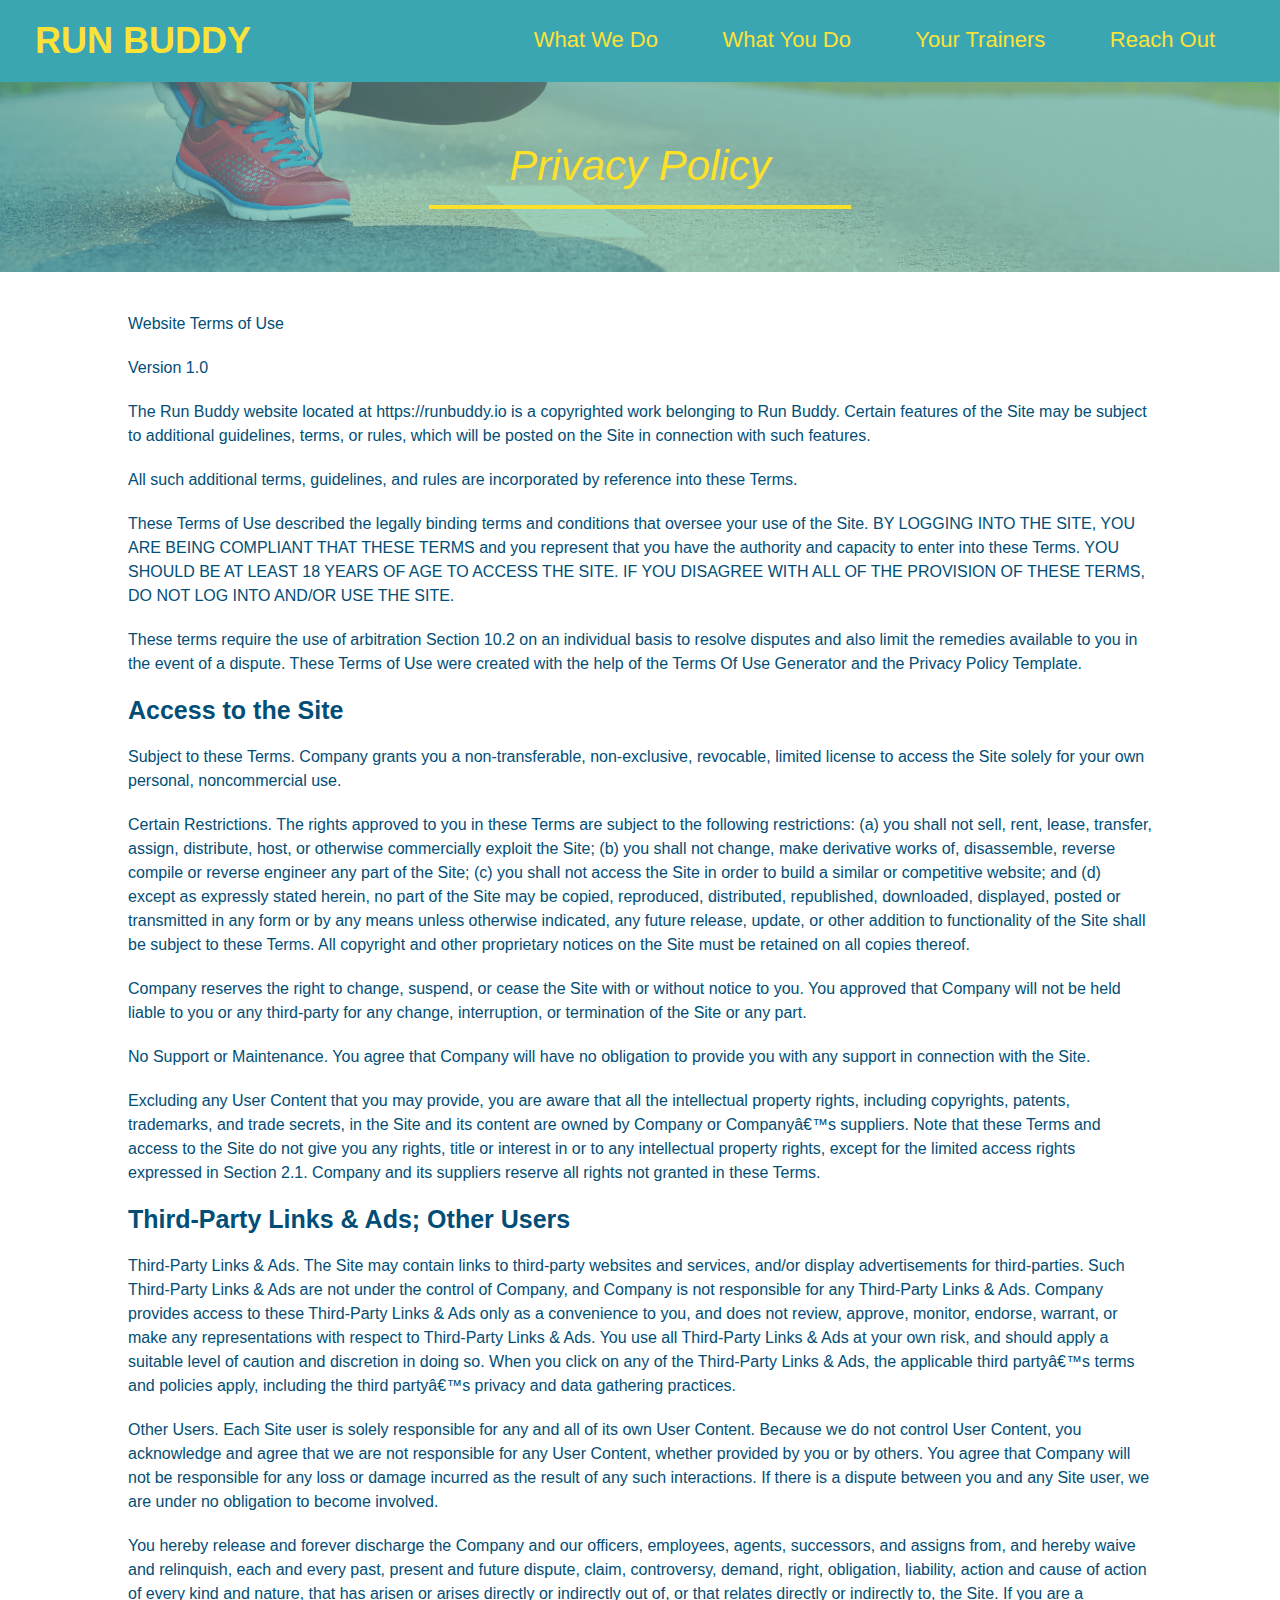
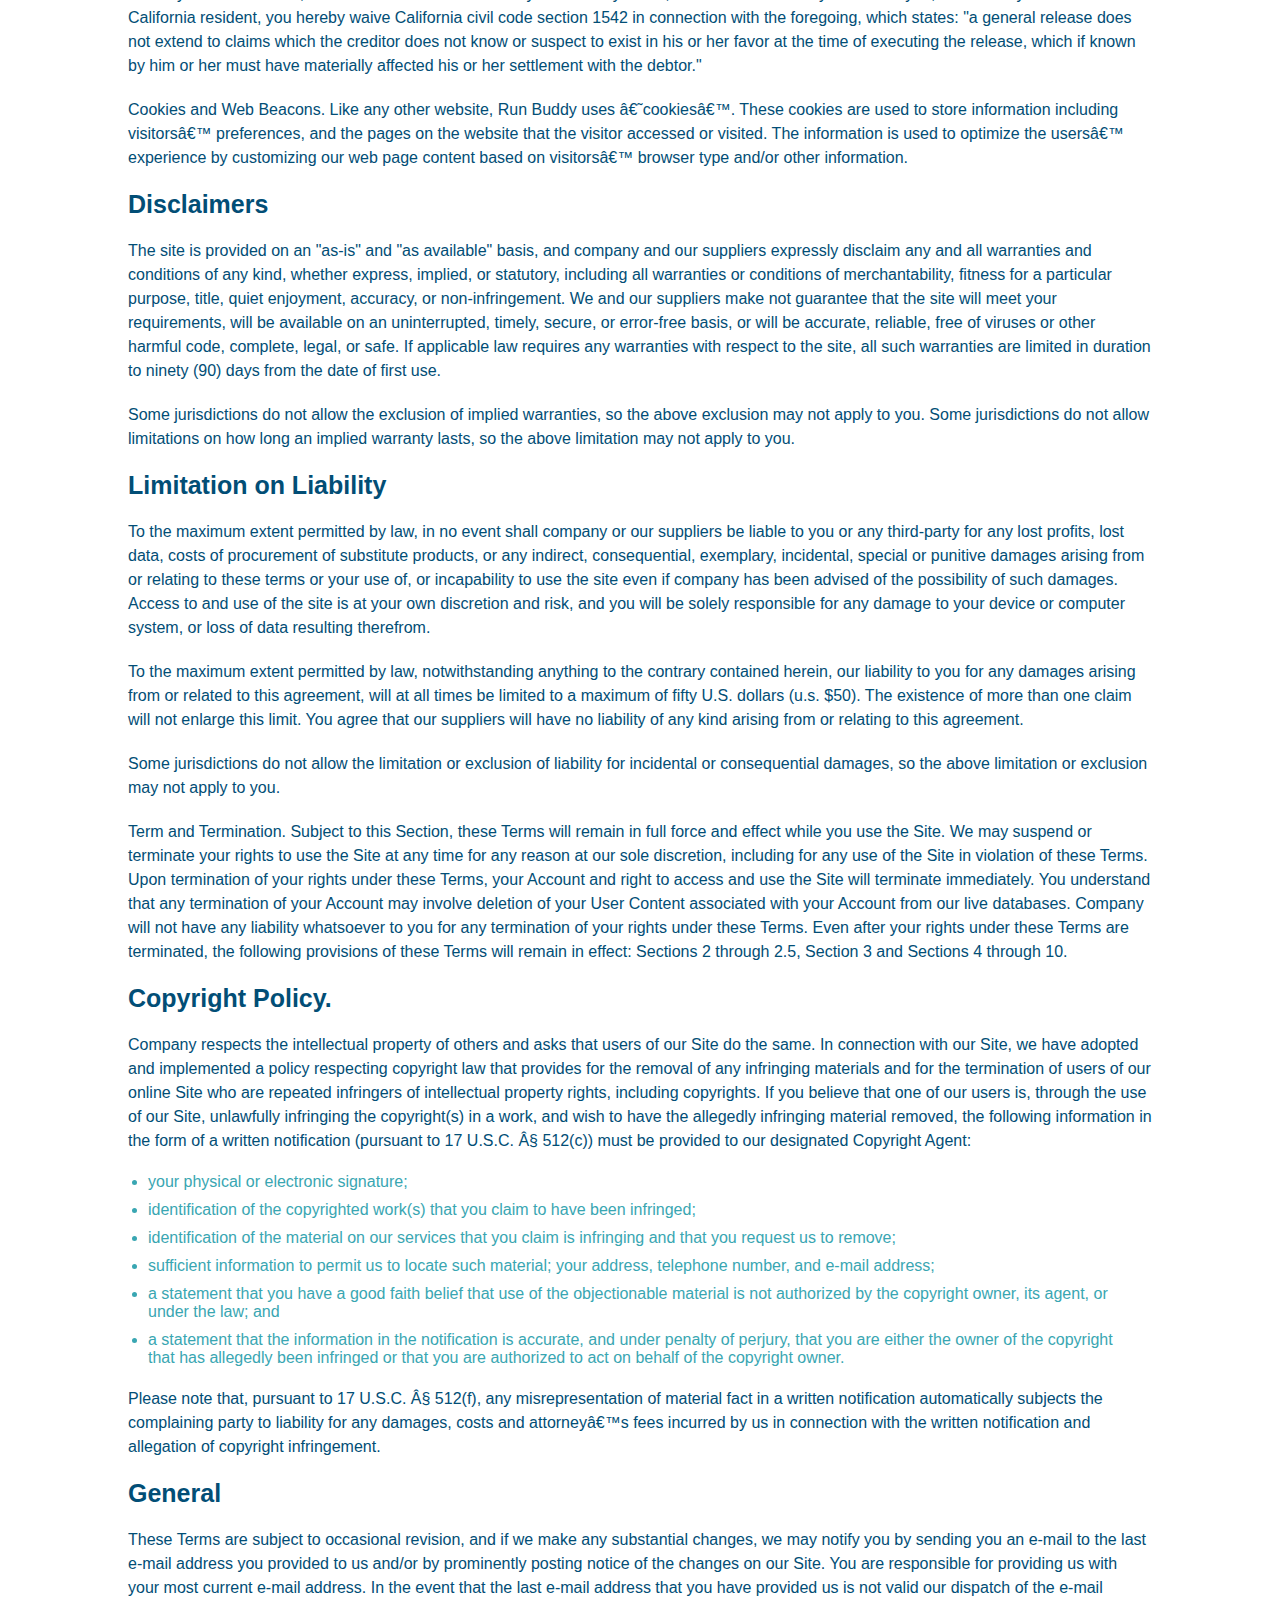
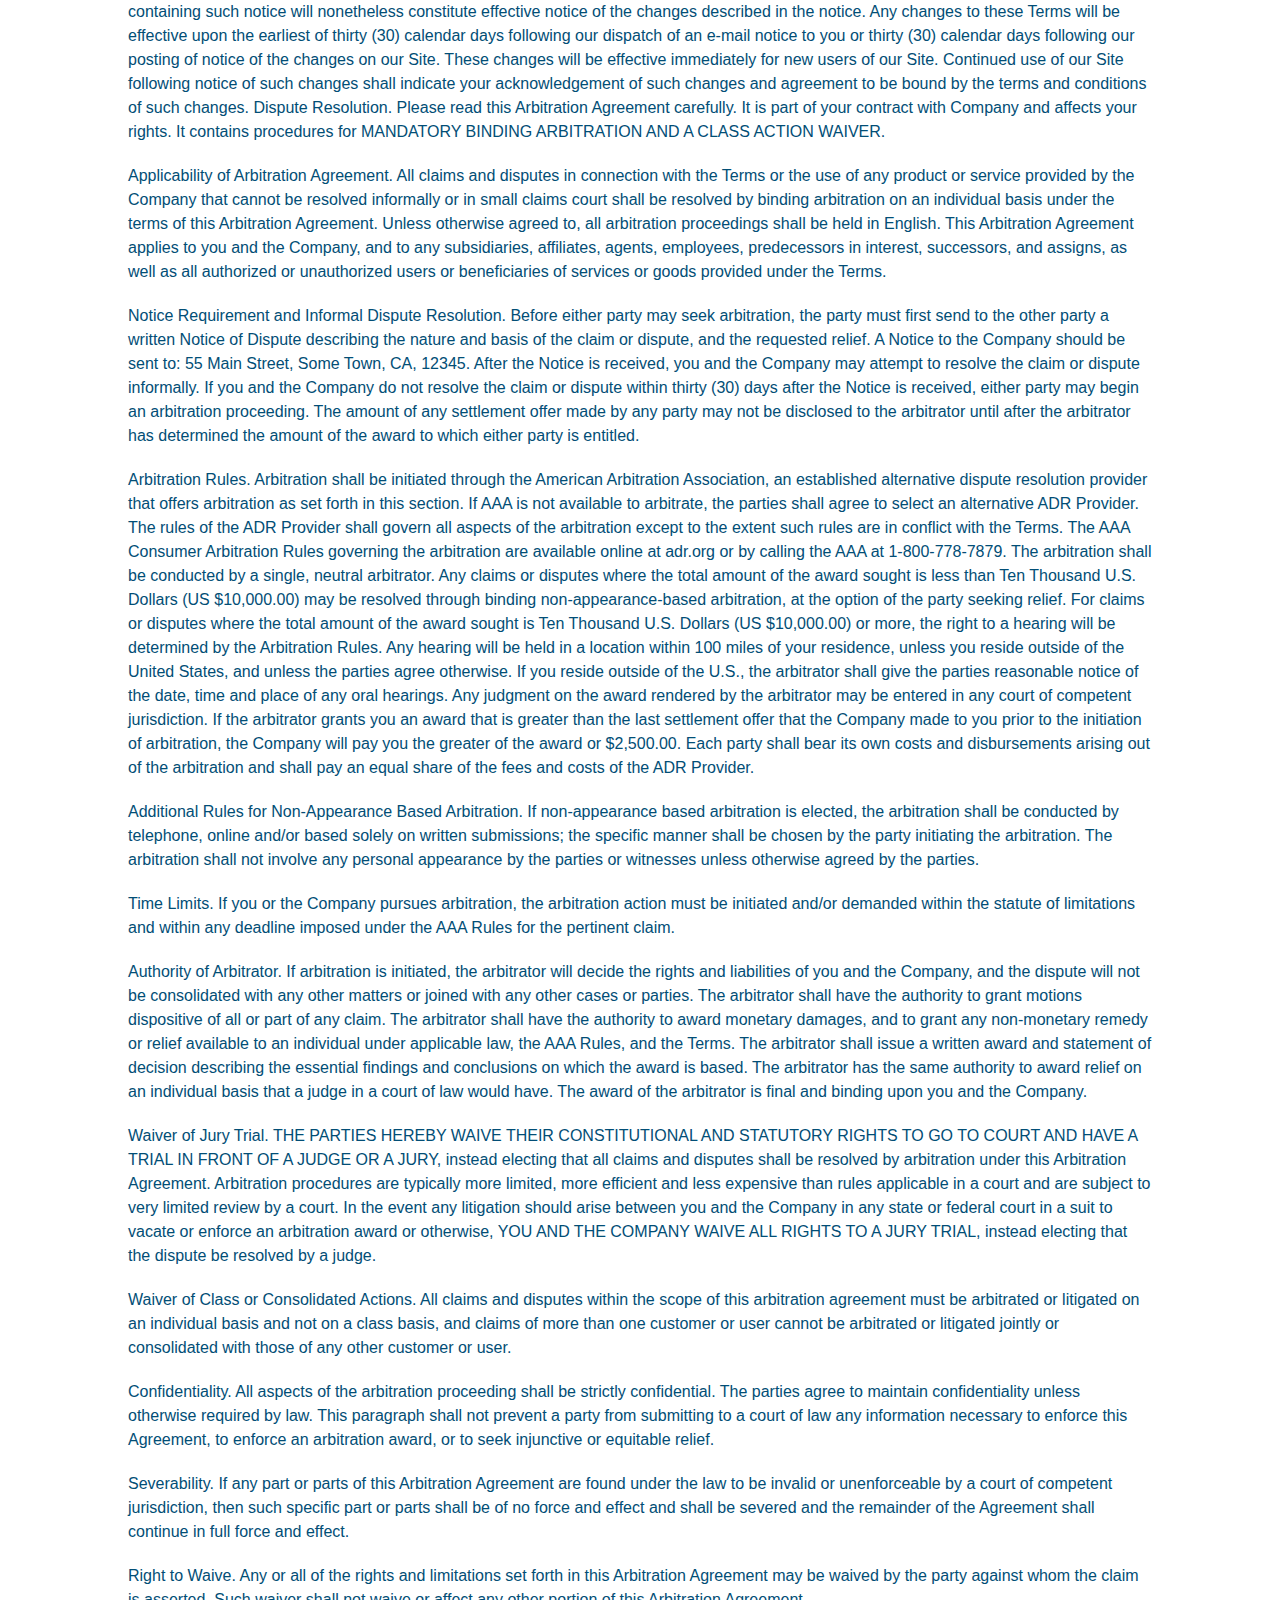
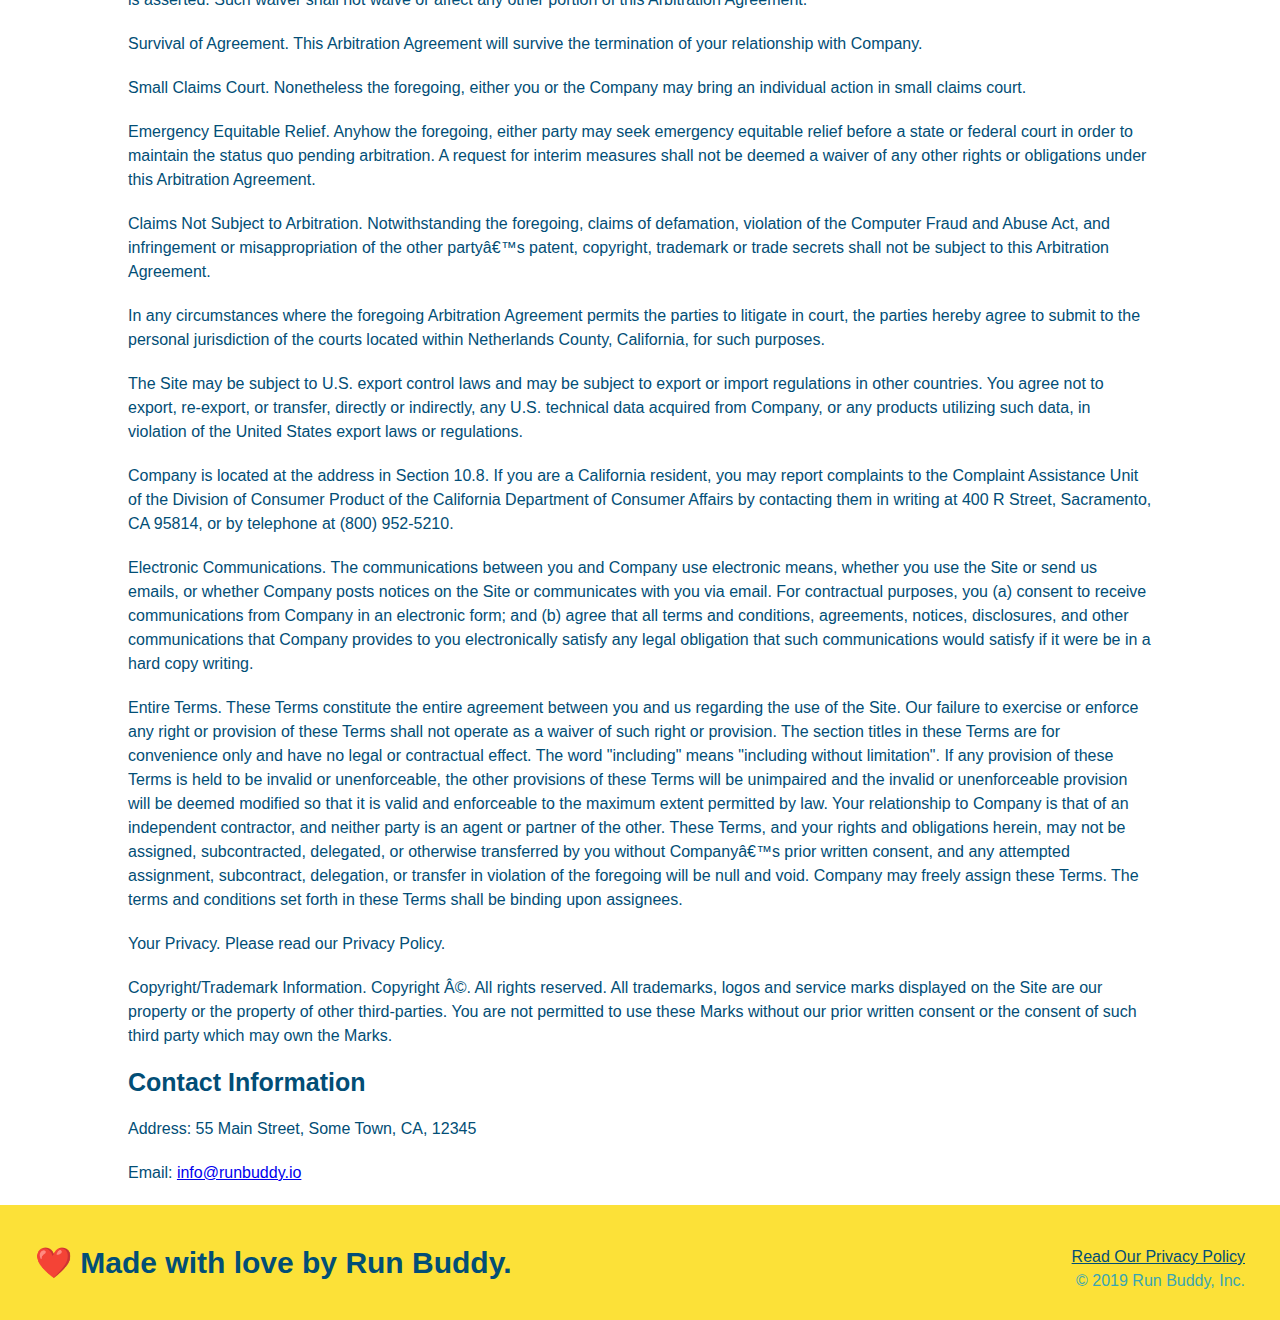
==== privacy-policy.html @ a8f71d79 "privacy policy" ====
<!DOCTYPE html>
<html lang="en">
  <head>

    <meta charset="UTF-8" />
    <title>Privacy Policy - Run Buddy</title>

    <link rel="stylesheet" href="./assets/css/style.css" />
    <link rel="stylesheet" href="./assets/css/secondary-style.css" />

  </head>

  <body>

    <header>

      <h1>
        <a href="index.html">RUN BUDDY</a>
      </h1>

      <!-- navigation -->
      <nav>
        <!-- Unordered list element -->
        <ul style="list-style: none;">

          <!-- List item element -->
          <li>
            <!-- Anchor element -->
            <a href="./index.html#what-we-do">What We Do</a>
          </li>

          <li>
            <a href="./index.html#what-you-do">What You Do</a>
          </li>

          <li>
            <a href="./index.html#your-trainers">Your Trainers</a>
          </li>

          <li>
            <a href="./index.html#reach-out">Reach Out</a>
          </li>

        </ul>
      </nav>

    </header>

    <!-- hero section -->
    <section class="hero">

      <h2 class="page-title">Privacy Policy</h2>

    </section>

    <article class="secondary-content">

      <p>
        Website Terms of Use
      </p>

      <p>
        Version 1.0
      </p>

      <p>
        The Run Buddy website located at https://runbuddy.io is a copyrighted work belonging to Run Buddy. Certain
        features of the Site may be subject to additional guidelines, terms, or rules, which will be posted on the Site
        in connection with such features.
      </p>

      <p>
        All such additional terms, guidelines, and rules are incorporated by reference into these Terms.
      </p>

      <p>
        These Terms of Use described the legally binding terms and conditions that oversee your use of the Site. BY
        LOGGING INTO THE SITE, YOU ARE BEING COMPLIANT THAT THESE TERMS and you represent that you have the authority
        and capacity to enter into these Terms. YOU SHOULD BE AT LEAST 18 YEARS OF AGE TO ACCESS THE SITE. IF YOU
        DISAGREE WITH ALL OF THE PROVISION OF THESE TERMS, DO NOT LOG INTO AND/OR USE THE SITE.
      </p>

      <p>
        These terms require the use of arbitration Section 10.2 on an individual basis to resolve disputes and also
        limit the remedies available to you in the event of a dispute. These Terms of Use were created with the help of
        the Terms Of Use Generator and the Privacy Policy Template.
      </p>

      <h3>
        Access to the Site
      </h3>

      <p>
        Subject to these Terms. Company grants you a non-transferable, non-exclusive, revocable, limited license to
        access the Site solely for your own personal, noncommercial use.
      </p>

      <p>
        Certain Restrictions. The rights approved to you in these Terms are subject to the following restrictions: (a)
        you shall not sell, rent, lease, transfer, assign, distribute, host, or otherwise commercially exploit the Site;
        (b) you shall not change, make derivative works of, disassemble, reverse compile or reverse engineer any part of
        the Site; (c) you shall not access the Site in order to build a similar or competitive website; and (d) except
        as expressly stated herein, no part of the Site may be copied, reproduced, distributed, republished, downloaded,
        displayed, posted or transmitted in any form or by any means unless otherwise indicated, any future release,
        update, or other addition to functionality of the Site shall be subject to these Terms. All copyright and other
        proprietary notices on the Site must be retained on all copies thereof.
      </p>

      <p>
        Company reserves the right to change, suspend, or cease the Site with or without notice to you. You approved
        that Company will not be held liable to you or any third-party for any change, interruption, or termination of
        the Site or any part.
      </p>

      <p>
        No Support or Maintenance. You agree that Company will have no obligation to provide you with any support in
        connection with the Site.
      </p>

      <p>
        Excluding any User Content that you may provide, you are aware that all the intellectual property rights,
        including copyrights, patents, trademarks, and trade secrets, in the Site and its content are owned by Company
        or Companyâ€™s suppliers. Note that these Terms and access to the Site do not give you any rights, title or
        interest in or to any intellectual property rights, except for the limited access rights expressed in Section
        2.1. Company and its suppliers reserve all rights not granted in these Terms.
      </p>

      <h3>
        Third-Party Links & Ads; Other Users
      </h3>

      <p>
        Third-Party Links & Ads. The Site may contain links to third-party websites and services, and/or display
        advertisements for third-parties. Such Third-Party Links & Ads are not under the control of Company, and Company
        is not responsible for any Third-Party Links & Ads. Company provides access to these Third-Party Links & Ads
        only as a convenience to you, and does not review, approve, monitor, endorse, warrant, or make any
        representations with respect to Third-Party Links & Ads. You use all Third-Party Links & Ads at your own risk,
        and should apply a suitable level of caution and discretion in doing so. When you click on any of the
        Third-Party Links & Ads, the applicable third partyâ€™s terms and policies apply, including the third partyâ€™s
        privacy and data gathering practices.
      </p>

      <p>
        Other Users. Each Site user is solely responsible for any and all of its own User Content. Because we do not
        control User Content, you acknowledge and agree that we are not responsible for any User Content, whether
        provided by you or by others. You agree that Company will not be responsible for any loss or damage incurred as
        the result of any such interactions. If there is a dispute between you and any Site user, we are under no
        obligation to become involved.
      </p>

      <p>
        You hereby release and forever discharge the Company and our officers, employees, agents, successors, and
        assigns from, and hereby waive and relinquish, each and every past, present and future dispute, claim,
        controversy, demand, right, obligation, liability, action and cause of action of every kind and nature, that has
        arisen or arises directly or indirectly out of, or that relates directly or indirectly to, the Site. If you are
        a California resident, you hereby waive California civil code section 1542 in connection with the foregoing,
        which states: "a general release does not extend to claims which the creditor does not know or suspect to exist
        in his or her favor at the time of executing the release, which if known by him or her must have materially
        affected his or her settlement with the debtor."
      </p>

      <p>
        Cookies and Web Beacons. Like any other website, Run Buddy uses â€˜cookiesâ€™. These cookies are used to store
        information including visitorsâ€™ preferences, and the pages on the website that the visitor accessed or visited.
        The information is used to optimize the usersâ€™ experience by customizing our web page content based on visitorsâ€™
        browser type and/or other information.
      </p>

      <h3>
        Disclaimers
      </h3>

      <p>
        The site is provided on an "as-is" and "as available" basis, and company and our suppliers expressly disclaim
        any and all warranties and conditions of any kind, whether express, implied, or statutory, including all
        warranties or conditions of merchantability, fitness for a particular purpose, title, quiet enjoyment, accuracy,
        or non-infringement. We and our suppliers make not guarantee that the site will meet your requirements, will be
        available on an uninterrupted, timely, secure, or error-free basis, or will be accurate, reliable, free of
        viruses or other harmful code, complete, legal, or safe. If applicable law requires any warranties with respect
        to the site, all such warranties are limited in duration to ninety (90) days from the date of first use.
      </p>

      <p>
        Some jurisdictions do not allow the exclusion of implied warranties, so the above exclusion may not apply to
        you. Some jurisdictions do not allow limitations on how long an implied warranty lasts, so the above limitation
        may not apply to you.
      </p>

      <h3>
        Limitation on Liability
      </h3>

      <p>
        To the maximum extent permitted by law, in no event shall company or our suppliers be liable to you or any
        third-party for any lost profits, lost data, costs of procurement of substitute products, or any indirect,
        consequential, exemplary, incidental, special or punitive damages arising from or relating to these terms or
        your use of, or incapability to use the site even if company has been advised of the possibility of such
        damages. Access to and use of the site is at your own discretion and risk, and you will be solely responsible
        for any damage to your device or computer system, or loss of data resulting therefrom.
      </p>

      <p>
        To the maximum extent permitted by law, notwithstanding anything to the contrary contained herein, our liability
        to you for any damages arising from or related to this agreement, will at all times be limited to a maximum of
        fifty U.S. dollars (u.s. $50). The existence of more than one claim will not enlarge this limit. You agree that
        our suppliers will have no liability of any kind arising from or relating to this agreement.
      </p>

      <p>
        Some jurisdictions do not allow the limitation or exclusion of liability for incidental or consequential
        damages, so the above limitation or exclusion may not apply to you.
      </p>

      <p>
        Term and Termination. Subject to this Section, these Terms will remain in full force and effect while you use
        the Site. We may suspend or terminate your rights to use the Site at any time for any reason at our sole
        discretion, including for any use of the Site in violation of these Terms. Upon termination of your rights under
        these Terms, your Account and right to access and use the Site will terminate immediately. You understand that
        any termination of your Account may involve deletion of your User Content associated with your Account from our
        live databases. Company will not have any liability whatsoever to you for any termination of your rights under
        these Terms. Even after your rights under these Terms are terminated, the following provisions of these Terms
        will remain in effect: Sections 2 through 2.5, Section 3 and Sections 4 through 10.
      </p>

      <h3>
        Copyright Policy.
      </h3>

      <p>
        Company respects the intellectual property of others and asks that users of our Site do the same. In connection
        with our Site, we have adopted and implemented a policy respecting copyright law that provides for the removal
        of any infringing materials and for the termination of users of our online Site who are repeated infringers of
        intellectual property rights, including copyrights. If you believe that one of our users is, through the use of
        our Site, unlawfully infringing the copyright(s) in a work, and wish to have the allegedly infringing material
        removed, the following information in the form of a written notification (pursuant to 17 U.S.C. Â§ 512(c)) must
        be provided to our designated Copyright Agent:
      </p>

      <ul>
        <li>
          your physical or electronic signature;
        </li>
        <li>
          identification of the copyrighted work(s) that you claim to have been infringed;
        </li>
        <li>
          identification of the material on our services that you claim is infringing and that you request us to remove;
        </li>
        <li>
          sufficient information to permit us to locate such material; your address, telephone number, and e-mail
          address;
        </li>
        <li>
          a statement that you have a good faith belief that use of the objectionable material is not authorized by the
          copyright owner, its agent, or under the law; and
        </li>
        <li>
          a statement that the information in the notification is accurate, and under penalty of perjury, that you are
          either the owner of the copyright that has allegedly been infringed or that you are authorized to act on
          behalf of the copyright owner.
        </li>
      </ul>

      <p>
        Please note that, pursuant to 17 U.S.C. Â§ 512(f), any misrepresentation of material fact in a written
        notification automatically subjects the complaining party to liability for any damages, costs and attorneyâ€™s
        fees incurred by us in connection with the written notification and allegation of copyright infringement.
      </p>

      <h3>
        General
      </h3>

      <p>
        These Terms are subject to occasional revision, and if we make any substantial changes, we may notify you by
        sending you an e-mail to the last e-mail address you provided to us and/or by prominently posting notice of the
        changes on our Site. You are responsible for providing us with your most current e-mail address. In the event
        that the last e-mail address that you have provided us is not valid our dispatch of the e-mail containing such
        notice will nonetheless constitute effective notice of the changes described in the notice. Any changes to these
        Terms will be effective upon the earliest of thirty (30) calendar days following our dispatch of an e-mail
        notice to you or thirty (30) calendar days following our posting of notice of the changes on our Site. These
        changes will be effective immediately for new users of our Site. Continued use of our Site following notice of
        such changes shall indicate your acknowledgement of such changes and agreement to be bound by the terms and
        conditions of such changes. Dispute Resolution. Please read this Arbitration Agreement carefully. It is part of
        your contract with Company and affects your rights. It contains procedures for MANDATORY BINDING ARBITRATION AND
        A CLASS ACTION WAIVER.
      </p>

      <p>
        Applicability of Arbitration Agreement. All claims and disputes in connection with the Terms or the use of any
        product or service provided by the Company that cannot be resolved informally or in small claims court shall be
        resolved by binding arbitration on an individual basis under the terms of this Arbitration Agreement. Unless
        otherwise agreed to, all arbitration proceedings shall be held in English. This Arbitration Agreement applies to
        you and the Company, and to any subsidiaries, affiliates, agents, employees, predecessors in interest,
        successors, and assigns, as well as all authorized or unauthorized users or beneficiaries of services or goods
        provided under the Terms.
      </p>

      <p>
        Notice Requirement and Informal Dispute Resolution. Before either party may seek arbitration, the party must
        first send to the other party a written Notice of Dispute describing the nature and basis of the claim or
        dispute, and the requested relief. A Notice to the Company should be sent to: 55 Main Street, Some Town, CA,
        12345. After the Notice is received, you and the Company may attempt to resolve the claim or dispute informally.
        If you and the Company do not resolve the claim or dispute within thirty (30) days after the Notice is received,
        either party may begin an arbitration proceeding. The amount of any settlement offer made by any party may not
        be disclosed to the arbitrator until after the arbitrator has determined the amount of the award to which either
        party is entitled.
      </p>

      <p>
        Arbitration Rules. Arbitration shall be initiated through the American Arbitration Association, an established
        alternative dispute resolution provider that offers arbitration as set forth in this section. If AAA is not
        available to arbitrate, the parties shall agree to select an alternative ADR Provider. The rules of the ADR
        Provider shall govern all aspects of the arbitration except to the extent such rules are in conflict with the
        Terms. The AAA Consumer Arbitration Rules governing the arbitration are available online at adr.org or by
        calling the AAA at 1-800-778-7879. The arbitration shall be conducted by a single, neutral arbitrator. Any
        claims or disputes where the total amount of the award sought is less than Ten Thousand U.S. Dollars (US
        $10,000.00) may be resolved through binding non-appearance-based arbitration, at the option of the party seeking
        relief. For claims or disputes where the total amount of the award sought is Ten Thousand U.S. Dollars (US
        $10,000.00) or more, the right to a hearing will be determined by the Arbitration Rules. Any hearing will be
        held in a location within 100 miles of your residence, unless you reside outside of the United States, and
        unless the parties agree otherwise. If you reside outside of the U.S., the arbitrator shall give the parties
        reasonable notice of the date, time and place of any oral hearings. Any judgment on the award rendered by the
        arbitrator may be entered in any court of competent jurisdiction. If the arbitrator grants you an award that is
        greater than the last settlement offer that the Company made to you prior to the initiation of arbitration, the
        Company will pay you the greater of the award or $2,500.00. Each party shall bear its own costs and
        disbursements arising out of the arbitration and shall pay an equal share of the fees and costs of the ADR
        Provider.
      </p>

      <p>
        Additional Rules for Non-Appearance Based Arbitration. If non-appearance based arbitration is elected, the
        arbitration shall be conducted by telephone, online and/or based solely on written submissions; the specific
        manner shall be chosen by the party initiating the arbitration. The arbitration shall not involve any personal
        appearance by the parties or witnesses unless otherwise agreed by the parties.
      </p>

      <p>
        Time Limits. If you or the Company pursues arbitration, the arbitration action must be initiated and/or demanded
        within the statute of limitations and within any deadline imposed under the AAA Rules for the pertinent claim.
      </p>

      <p>
        Authority of Arbitrator. If arbitration is initiated, the arbitrator will decide the rights and liabilities of
        you and the Company, and the dispute will not be consolidated with any other matters or joined with any other
        cases or parties. The arbitrator shall have the authority to grant motions dispositive of all or part of any
        claim. The arbitrator shall have the authority to award monetary damages, and to grant any non-monetary remedy
        or relief available to an individual under applicable law, the AAA Rules, and the Terms. The arbitrator shall
        issue a written award and statement of decision describing the essential findings and conclusions on which the
        award is based. The arbitrator has the same authority to award relief on an individual basis that a judge in a
        court of law would have. The award of the arbitrator is final and binding upon you and the Company.
      </p>

      <p>
        Waiver of Jury Trial. THE PARTIES HEREBY WAIVE THEIR CONSTITUTIONAL AND STATUTORY RIGHTS TO GO TO COURT AND HAVE
        A TRIAL IN FRONT OF A JUDGE OR A JURY, instead electing that all claims and disputes shall be resolved by
        arbitration under this Arbitration Agreement. Arbitration procedures are typically more limited, more efficient
        and less expensive than rules applicable in a court and are subject to very limited review by a court. In the
        event any litigation should arise between you and the Company in any state or federal court in a suit to vacate
        or enforce an arbitration award or otherwise, YOU AND THE COMPANY WAIVE ALL RIGHTS TO A JURY TRIAL, instead
        electing that the dispute be resolved by a judge.
      </p>

      <p>
        Waiver of Class or Consolidated Actions. All claims and disputes within the scope of this arbitration agreement
        must be arbitrated or litigated on an individual basis and not on a class basis, and claims of more than one
        customer or user cannot be arbitrated or litigated jointly or consolidated with those of any other customer or
        user.
      </p>

      <p>
        Confidentiality. All aspects of the arbitration proceeding shall be strictly confidential. The parties agree to
        maintain confidentiality unless otherwise required by law. This paragraph shall not prevent a party from
        submitting to a court of law any information necessary to enforce this Agreement, to enforce an arbitration
        award, or to seek injunctive or equitable relief.
      </p>

      <p>
        Severability. If any part or parts of this Arbitration Agreement are found under the law to be invalid or
        unenforceable by a court of competent jurisdiction, then such specific part or parts shall be of no force and
        effect and shall be severed and the remainder of the Agreement shall continue in full force and effect.
      </p>

      <p>
        Right to Waive. Any or all of the rights and limitations set forth in this Arbitration Agreement may be waived
        by the party against whom the claim is asserted. Such waiver shall not waive or affect any other portion of this
        Arbitration Agreement.
      </p>

      <p>
        Survival of Agreement. This Arbitration Agreement will survive the termination of your relationship with
        Company.
      </p>

      <p>
        Small Claims Court. Nonetheless the foregoing, either you or the Company may bring an individual action in small
        claims court.
      </p>

      <p>
        Emergency Equitable Relief. Anyhow the foregoing, either party may seek emergency equitable relief before a
        state or federal court in order to maintain the status quo pending arbitration. A request for interim measures
        shall not be deemed a waiver of any other rights or obligations under this Arbitration Agreement.
      </p>

      <p>
        Claims Not Subject to Arbitration. Notwithstanding the foregoing, claims of defamation, violation of the
        Computer Fraud and Abuse Act, and infringement or misappropriation of the other partyâ€™s patent, copyright,
        trademark or trade secrets shall not be subject to this Arbitration Agreement.
      </p>

      <p>
        In any circumstances where the foregoing Arbitration Agreement permits the parties to litigate in court, the
        parties hereby agree to submit to the personal jurisdiction of the courts located within Netherlands County,
        California, for such purposes.
      </p>

      <p>
        The Site may be subject to U.S. export control laws and may be subject to export or import regulations in other
        countries. You agree not to export, re-export, or transfer, directly or indirectly, any U.S. technical data
        acquired from Company, or any products utilizing such data, in violation of the United States export laws or
        regulations.
      </p>

      <p>
        Company is located at the address in Section 10.8. If you are a California resident, you may report complaints
        to the Complaint Assistance Unit of the Division of Consumer Product of the California Department of Consumer
        Affairs by contacting them in writing at 400 R Street, Sacramento, CA 95814, or by telephone at (800) 952-5210.
      </p>

      <p>
        Electronic Communications. The communications between you and Company use electronic means, whether you use the
        Site or send us emails, or whether Company posts notices on the Site or communicates with you via email. For
        contractual purposes, you (a) consent to receive communications from Company in an electronic form; and (b)
        agree that all terms and conditions, agreements, notices, disclosures, and other communications that Company
        provides to you electronically satisfy any legal obligation that such communications would satisfy if it were be
        in a hard copy writing.
      </p>

      <p>
        Entire Terms. These Terms constitute the entire agreement between you and us regarding the use of the Site. Our
        failure to exercise or enforce any right or provision of these Terms shall not operate as a waiver of such right
        or provision. The section titles in these Terms are for convenience only and have no legal or contractual
        effect. The word "including" means "including without limitation". If any provision of these Terms is held to be
        invalid or unenforceable, the other provisions of these Terms will be unimpaired and the invalid or
        unenforceable provision will be deemed modified so that it is valid and enforceable to the maximum extent
        permitted by law. Your relationship to Company is that of an independent contractor, and neither party is an
        agent or partner of the other. These Terms, and your rights and obligations herein, may not be assigned,
        subcontracted, delegated, or otherwise transferred by you without Companyâ€™s prior written consent, and any
        attempted assignment, subcontract, delegation, or transfer in violation of the foregoing will be null and void.
        Company may freely assign these Terms. The terms and conditions set forth in these Terms shall be binding upon
        assignees.
      </p>

      <p>
        Your Privacy. Please read our Privacy Policy.
      </p>

      <p>
        Copyright/Trademark Information. Copyright Â©. All rights reserved. All trademarks, logos and service marks
        displayed on the Site are our property or the property of other third-parties. You are not permitted to use
        these Marks without our prior written consent or the consent of such third party which may own the Marks.
      </p>

      <h3>
        Contact Information
      </h3>

      <p>
        Address: 55 Main Street, Some Town, CA, 12345
      </p>

      <p>
        Email: <a href="mailto:info@runbuddy.io">info@runbuddy.io</a>
      </p>

    </article>

    <!-- footer -->
    <footer>

      <h2>❤️ Made with love by Run Buddy.</h2>

      <div>
        <a href="./privacy-policy.html">Read Our Privacy Policy</a><br />
        &copy; 2019 Run Buddy, Inc.
      </div>

    </footer>

  </body>
</html>
---- assets/css/style.css ----
/* universal selector, selects every single element */
* {
  margin: 0;
  padding: 0;
  box-sizing: border-box;
}

body {
  font-family: Arial, Helvetica, sans-serif;
  color: #39a6b2;
}

/* apply styles to <header> */
header {
  padding: 20px 35px;
  background-color: #39a6b2;
}

header h1 {
  font-weight: bold;
  font-size: 36px;
  color: #fce138;
  margin: 0;
  display: inline;
}

header a {
  text-decoration: none;
  color: #fce138;
}

header nav {
  float: right;
  margin: 7px 0;
}

header nav ul li {
  display: inline;
}

header nav ul li a {
  margin: 0 30px;
  font-weight: lighter;
  font-size: 22px;
}
/* end header */

/* start footer */
footer {
  background: #fce138;
  width: 100%;
  padding: 40px 35px;
}

footer h2 {
  display: inline;
  color: #024e76;
  font-size: 30px;
  margin: 0;
}

footer div {
  float: right;
  line-height: 1.5;
  text-align: right;
}

footer a {
  color: #024e76;
}
/* end footer */

section {
  padding: 60px;
}

/* hero style start */
.hero {
  background-image: url("../images/hero-bg.jpeg");
  height: 600px;
  background-size: cover;
  background-position: center;
  position: relative;
}

.hero-form {
  background-color: #fce138;
  width: 500px;
  padding: 20px;
  color: #024e76;
  border: solid 3px #024e76;
  position: absolute;
  bottom: 120px;
  right: 140px;
}

.hero-form h3 {
  font-size: 24px;
  margin: 0;
}

.hero-form p {
  margin: 5px 0 15px 0;
}

.form-input {
  border: 1px solid #024e76;
  display: block;
  padding: 7px 15px;
  font-size: 16px;
  color: #024e76;
  width: 100%;
  margin-bottom: 15px;
}

.hero-form label {
  margin: 0 5px;
}

.hero-form button {
  color: #fce138;
  background-color: #024e76;
  border: none;
  padding: 10px 10px;
  font-size: 16px;
  cursor: pointer;
}
/* hero style end */

.section-title {
  font-size: 55px;
  color: #024e76;
  margin-bottom: 35px;
  padding: 0 100px 20px 100px;
  display: inline-block;
  border-bottom: 3px solid;
}

.primary-border {
  border-color: #fce138;
}

.secondary-border {
  border-color: #39a6b2;
}

/* "what we do" section */
.intro {
  text-align: center;
}

.intro p {
  line-height: 1.7;
  color: #39a6b2;
  width: 80%;
  font-size: 20px;
  margin: 0 auto;
}
/* end of "what we do" section */

/* "what you do" section */
.steps {
  text-align: center;
  background-color: #fce138;
}

.steps div {
  margin-bottom: 80px;
}

.steps img {
  width: 15%;
  margin: 10px 0;
}

.steps h3 {
  color: #024e76;
  font-size: 46px;
  margin-top: 10px;
}

.steps p {
  color: #39a6b2;
  font-size: 23px;
}

.steps span {
  font-size: 38px;
}
/* end of "what you do" section */

.text-left {
  text-align: left;
}

.text-right {
  text-align: right;
}

/* trainers section */
.trainers {
  text-align: center;
}

.trainer {
  width: 900px;
  margin: 0 auto 30px auto;
  background: #024e76;
  color: #fce138;
  overflow: auto;
}

.trainer img {
  width: 35%;
  float: left;
}

.trainer-bio {
  padding: 35px;
  float: left;
  width: 65%;
}

.trainer-bio h3 {
  font-size: 32px;
  margin-bottom: 8px;
}

.trainer-bio h4 {
  font-weight: lighter;
  font-size: 26px;
  margin-bottom: 25px;
}

.trainer-bio p {
  font-size: 17px;
  line-height: 1.3;
}
/* end of trainers section */

/* reach out section */
.contact {
  text-align: center;
  background-color: #024e76;
  overflow: auto;
}

.contact h2 {
  color: #fce138;
}

.contact-info iframe {
  width: 400px;
  height: 400px;
}

.contact-info div {
  width: 410px;
  display: inline-block;
  vertical-align: top;
  text-align: left;
  margin: 30px 0 0 60px;
  color: white;
}

.contact-info div h3 {
  color: #fce138;
  font-size: 32px;
}

.contact-info p, .contact-info address {
  margin: 20px 0;
  line-height: 1.5;
  font-size: 20px;
  font-style: normal;
}

.contact-info a {
  color: #fce138;
}
/* end of reach out section */
---- assets/css/secondary-style.css ----
/* privacy policy hero */
.hero {
  background-position: bottom;
  height: 190px;
  text-align: center;
  margin-bottom: 40px;
}

.page-title {
  color: #fce128;
  display: inline-block;
  border-bottom: 4px solid #fce128;
  padding: 0 80px 15px 80px;
  font-weight: normal;
  font-size: 42px;
  font-style: italic;
}
/* privacy policy hero ends */

/* privacy content */
.secondary-content {
  width: 80%;
  margin: 0 auto;
  color: #024e76;
}

.secondary-content h3 {
  font-size: 25px;
  margin: 20px 0;
}

.secondary-content p {
  font-size: 16px;
  line-height: 1.5;
  margin: 20px 0;
}

.secondary-content ul {
  margin: 15px 20px;
}

.secondary-content li {
  color: #39a6b2;
  margin: 10px 0;
}
/* privacy content ends */
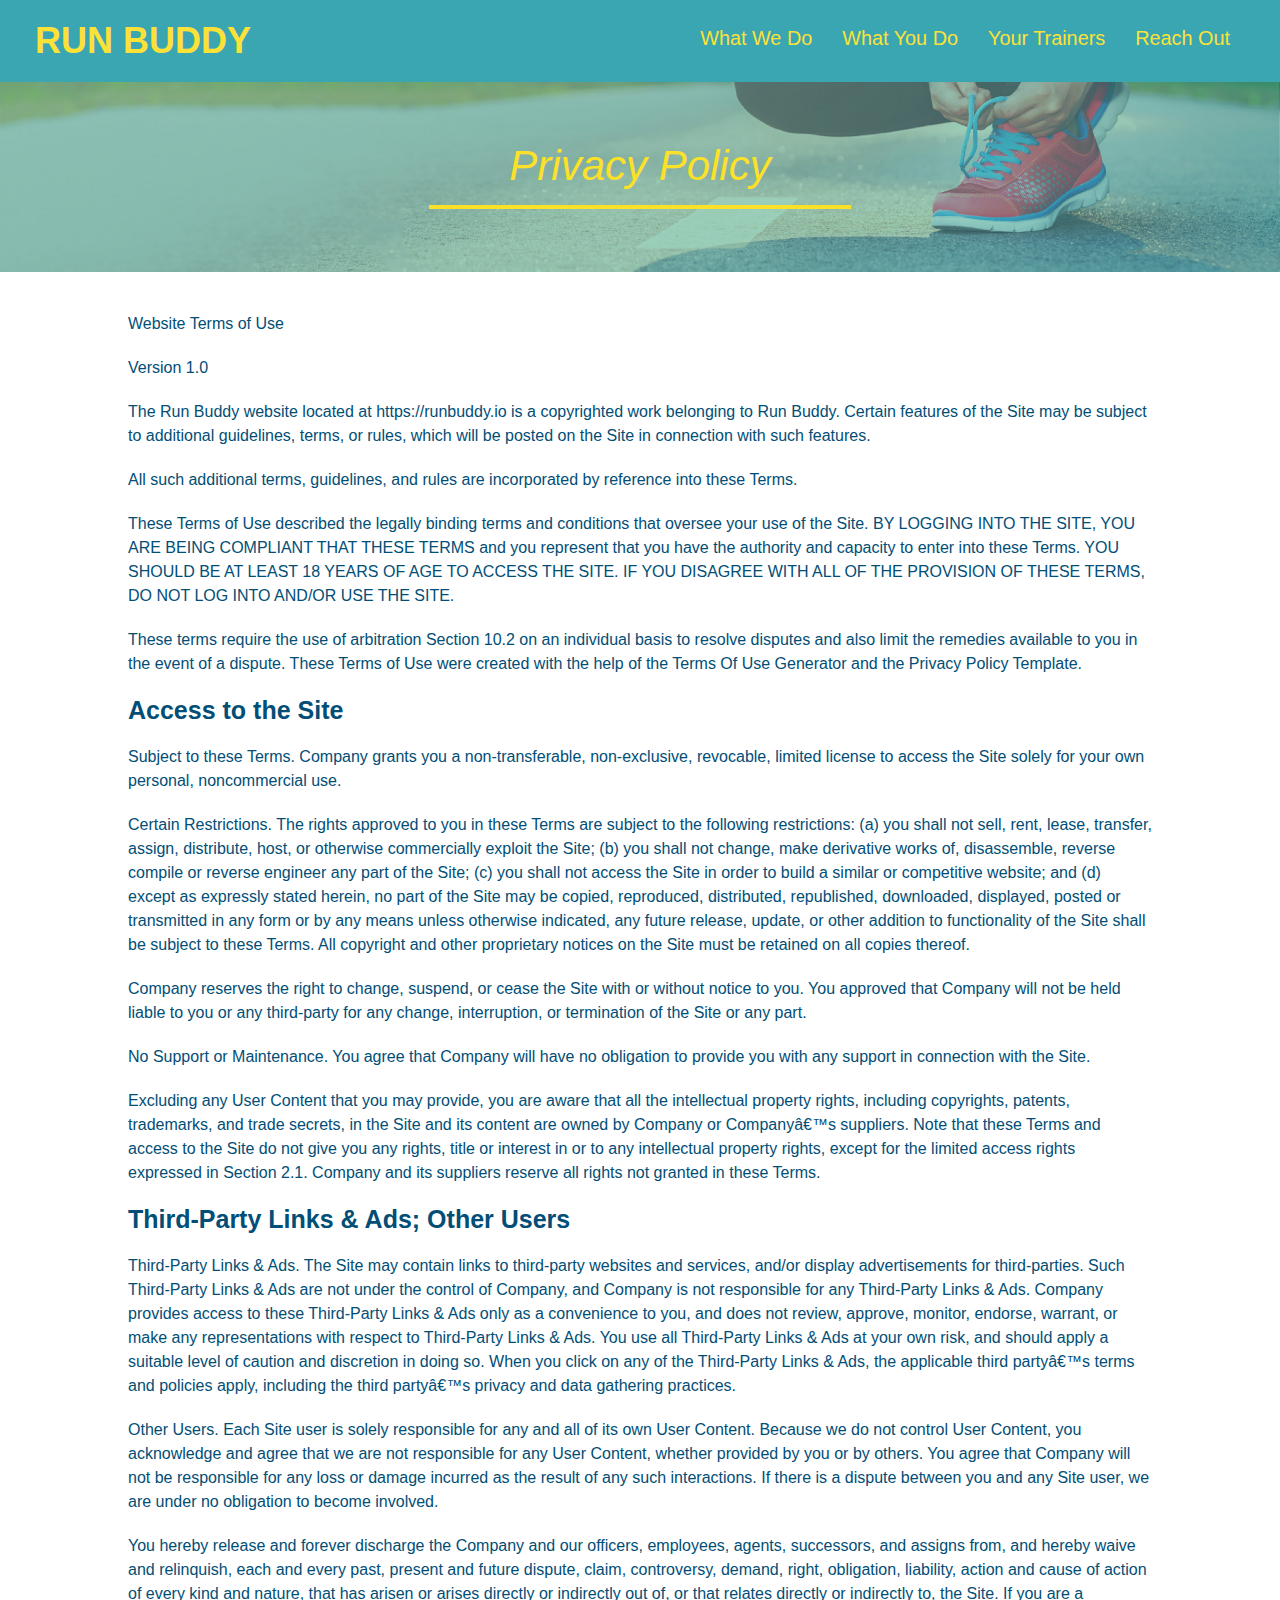
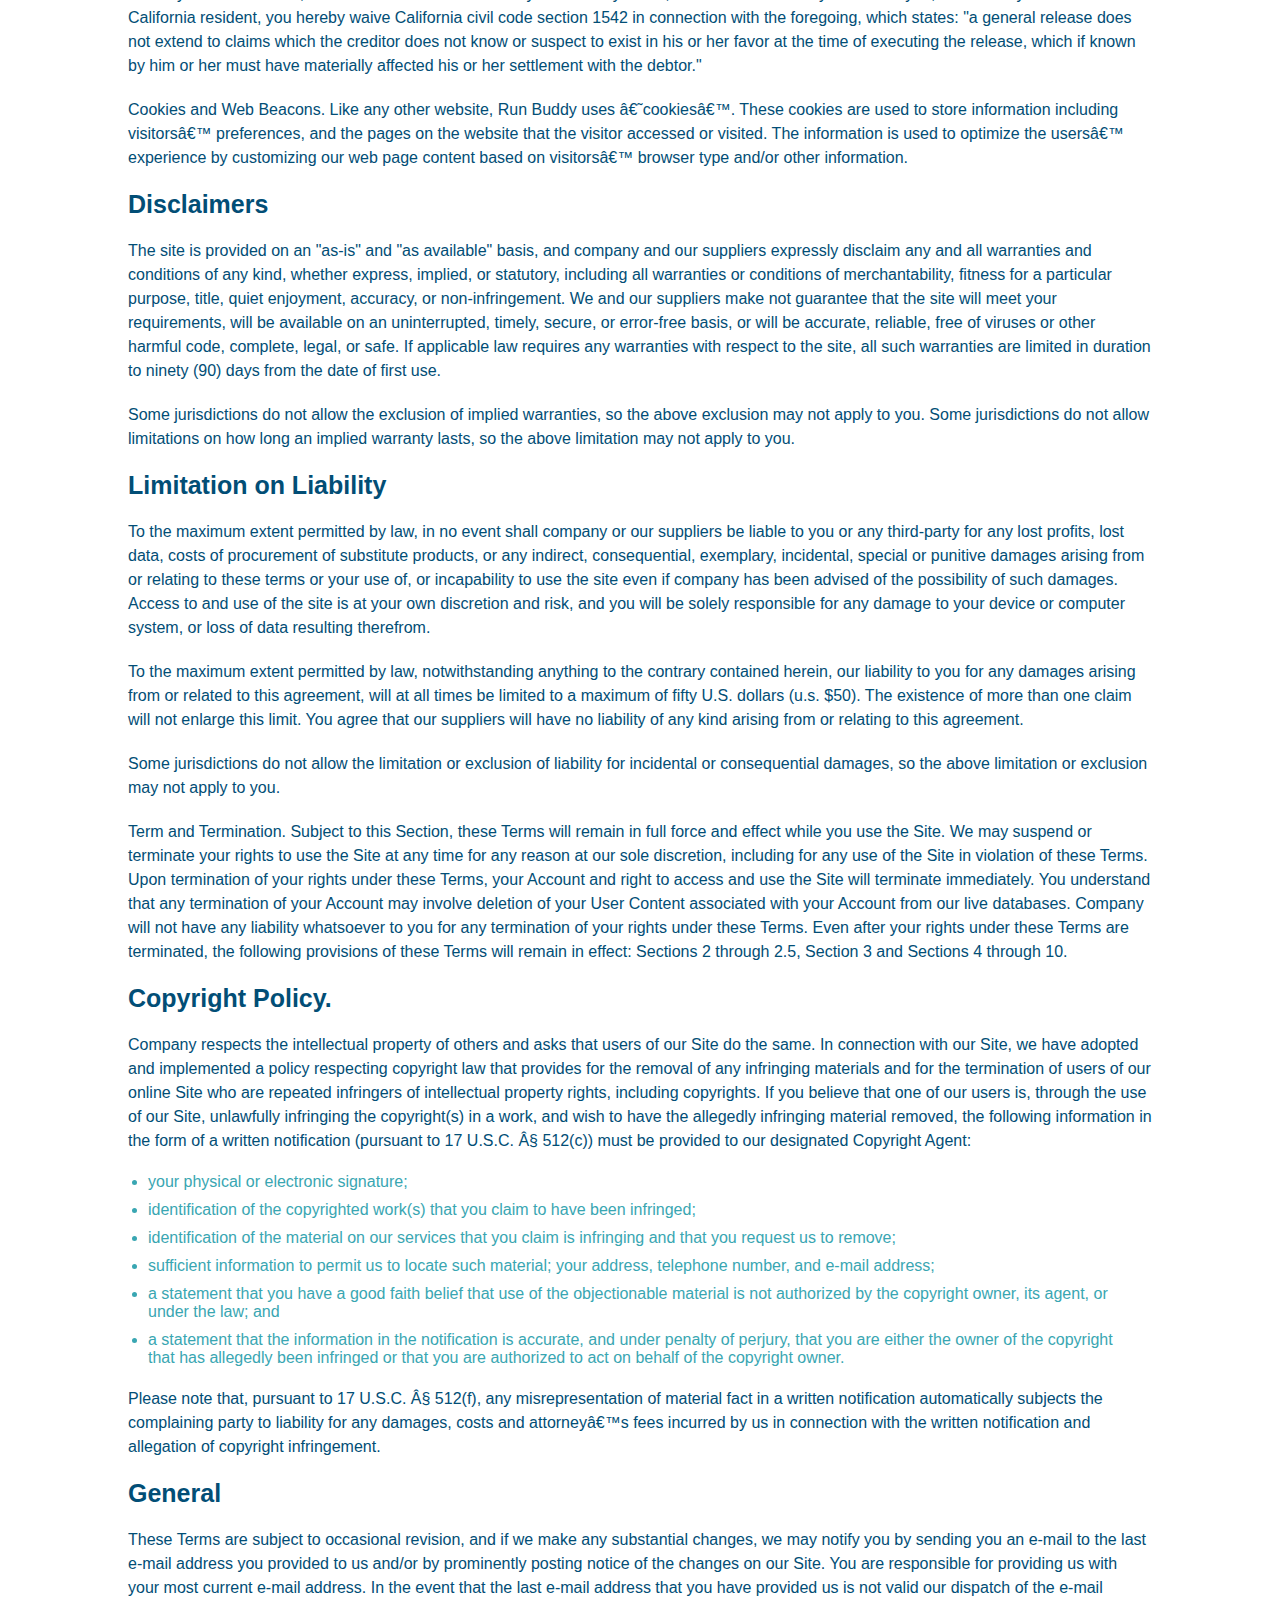
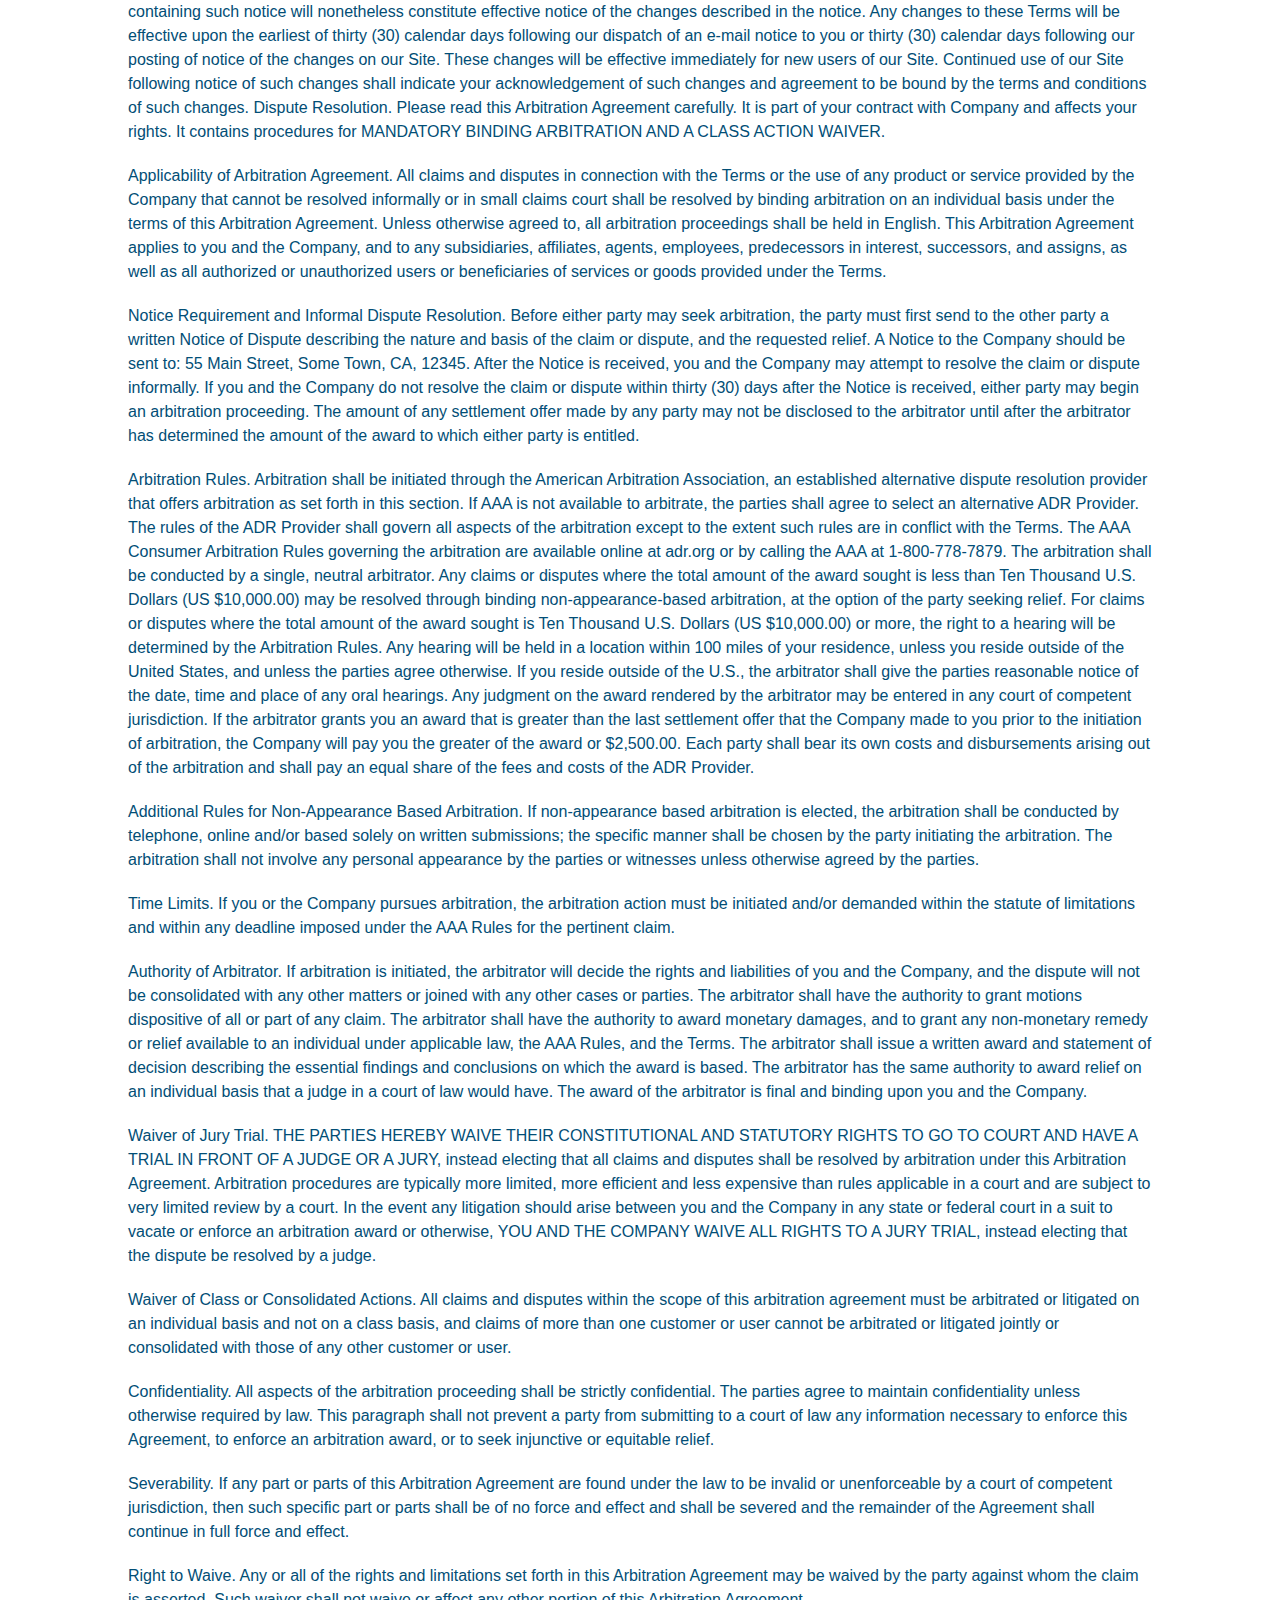
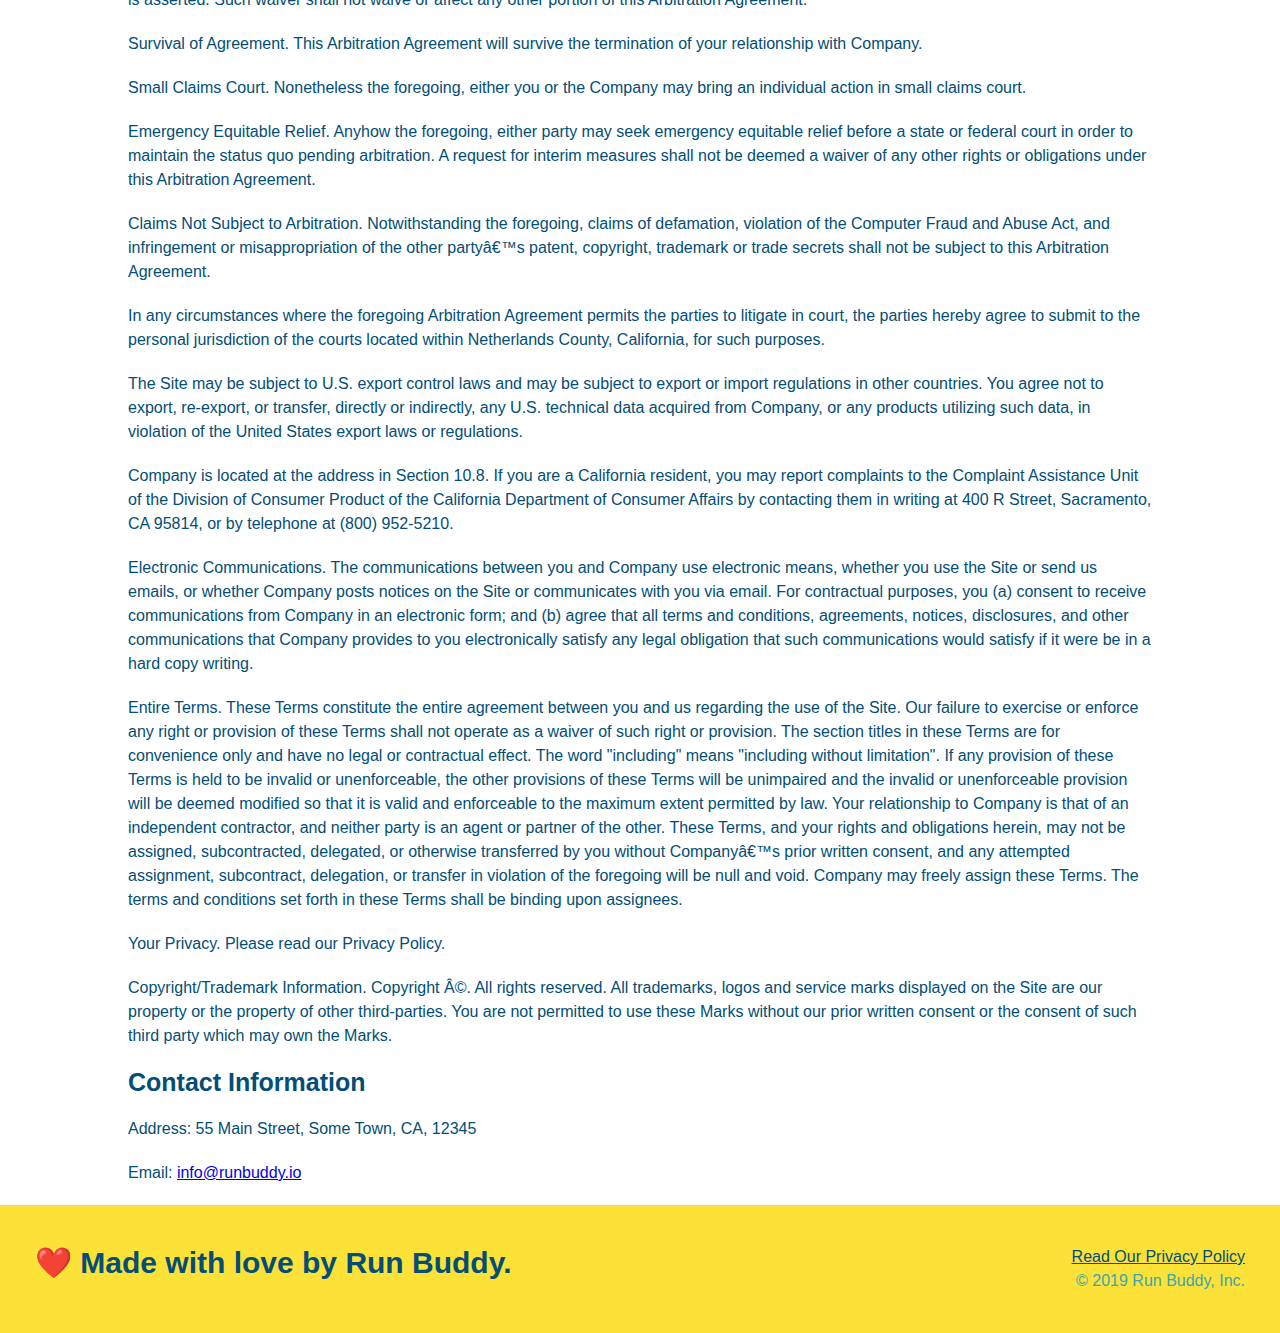
==== commit 83fc8a72: "created media query rules" ====
--- a/privacy-policy.html
+++ b/privacy-policy.html
@@ -3,6 +3,7 @@
   <head>
 
     <meta charset="UTF-8" />
+    <meta name="viewport" content="width=device-width, initial-scale=1.0" />
     <title>Privacy Policy - Run Buddy</title>
 
     <link rel="stylesheet" href="./assets/css/style.css" />
--- a/assets/css/style.css
+++ b/assets/css/style.css
@@ -14,6 +14,9 @@
 header {
   padding: 20px 35px;
   background-color: #39a6b2;
+  display: flex;
+  justify-content: space-between;
+  flex-wrap: wrap;
 }
 
 header h1 {
@@ -21,7 +24,6 @@
   font-size: 36px;
   color: #fce138;
   margin: 0;
-  display: inline;
 }
 
 header a {
@@ -30,18 +32,21 @@
 }
 
 header nav {
-  float: right;
   margin: 7px 0;
 }
 
-header nav ul li {
-  display: inline;
+header nav ul {
+  display: flex;
+  flex-wrap: wrap;
+  justify-content: space-between;
+  align-items: center;
+  list-style: none;
 }
 
 header nav ul li a {
-  margin: 0 30px;
+  padding: 10px 15px;
   font-weight: lighter;
-  font-size: 22px;
+  font-size: 1.55vw;
 }
 /* end header */
 
@@ -50,17 +55,18 @@
   background: #fce138;
   width: 100%;
   padding: 40px 35px;
+  display: flex;
+  justify-content: space-between;
+  flex-wrap: wrap;
 }
 
 footer h2 {
-  display: inline;
   color: #024e76;
   font-size: 30px;
   margin: 0;
 }
 
 footer div {
-  float: right;
   line-height: 1.5;
   text-align: right;
 }
@@ -77,21 +83,36 @@
 /* hero style start */
 .hero {
   background-image: url("../images/hero-bg.jpeg");
-  height: 600px;
   background-size: cover;
   background-position: center;
-  position: relative;
+  display: flex;
+  justify-content: center;
+  flex-wrap: wrap;
+  align-items: flex-start;
+}
+
+.hero-cta {
+  width: 35%;
+  text-align: right;
+  margin: 3.5%;
+  color: #fff;
+  font-size: 18px;
+  line-height: 1.2;
+}
+
+.hero-cta h2 {
+  font-style: italic;
+  font-size: 55px;
+  color: #fce138;
 }
 
 .hero-form {
   background-color: #fce138;
-  width: 500px;
   padding: 20px;
   color: #024e76;
   border: solid 3px #024e76;
-  position: absolute;
-  bottom: 120px;
-  right: 140px;
+  width: 40%;
+  margin: 3.5%;
 }
 
 .hero-form h3 {
@@ -127,27 +148,7 @@
 }
 /* hero style end */
 
-.section-title {
-  font-size: 55px;
-  color: #024e76;
-  margin-bottom: 35px;
-  padding: 0 100px 20px 100px;
-  display: inline-block;
-  border-bottom: 3px solid;
-}
-
-.primary-border {
-  border-color: #fce138;
-}
-
-.secondary-border {
-  border-color: #39a6b2;
-}
-
 /* "what we do" section */
-.intro {
-  text-align: center;
-}
 
 .intro p {
   line-height: 1.7;
@@ -155,92 +156,108 @@
   width: 80%;
   font-size: 20px;
   margin: 0 auto;
+  text-align: center;
 }
 /* end of "what we do" section */
 
 /* "what you do" section */
 .steps {
-  text-align: center;
   background-color: #fce138;
 }
 
-.steps div {
-  margin-bottom: 80px;
-}
-
-.steps img {
-  width: 15%;
-  margin: 10px 0;
-}
-
-.steps h3 {
+.step h3 {
   color: #024e76;
   font-size: 46px;
   margin-top: 10px;
-}
-
-.steps p {
+  flex: 1 30%;
+}
+
+.step {
+  margin: 50px auto;
+  padding-bottom: 50px;
+  width: 80%;
+  border-bottom: 1px solid #39a6b2;
+  display: flex;
+  flex-wrap: wrap;
+  align-items: center;
+  justify-content: space-between;
+}
+
+.step-text p {
   color: #39a6b2;
-  font-size: 23px;
-}
-
-.steps span {
-  font-size: 38px;
+  font-size: 18px;
+}
+
+.step-text h4 {
+  font-size: 26px;
+  line-height: 1.5;
+  color: #024e76;
+}
+
+.step-info {
+  flex: 2 70%;
+  display: flex;
+  flex-wrap: wrap;
+  align-items: center;
+}
+
+.step-img {
+  flex: 1 12%;
+  margin-right: 20px;
+}
+
+.step-img img {
+  max-width: 100%;
+}
+
+.step-text {
+  flex: 12;
 }
 /* end of "what you do" section */
-
-.text-left {
-  text-align: left;
-}
-
-.text-right {
-  text-align: right;
-}
 
 /* trainers section */
 .trainers {
-  text-align: center;
+  width: 100%;
+  margin: 0 auto;
+  display: flex;
+  flex-wrap: wrap;
+  justify-content: space-around;
 }
 
 .trainer {
-  width: 900px;
-  margin: 0 auto 30px auto;
-  background: #024e76;
-  color: #fce138;
-  overflow: auto;
+  margin: 20px;
+  background-color: #024e76;
+  color: #fce138;
+  flex: 1;
 }
 
 .trainer img {
-  width: 35%;
-  float: left;
+  width: 100%;
 }
 
 .trainer-bio {
-  padding: 35px;
-  float: left;
+  padding: 25px;
   width: 65%;
+  line-height: 1.3;
 }
 
 .trainer-bio h3 {
-  font-size: 32px;
-  margin-bottom: 8px;
+  font-size: 28px;
 }
 
 .trainer-bio h4 {
   font-weight: lighter;
-  font-size: 26px;
-  margin-bottom: 25px;
+  font-size: 22px;
+  margin-bottom: 15px;
 }
 
 .trainer-bio p {
   font-size: 17px;
-  line-height: 1.3;
 }
 /* end of trainers section */
 
 /* reach out section */
 .contact {
-  text-align: center;
   background-color: #024e76;
   overflow: auto;
 }
@@ -249,17 +266,17 @@
   color: #fce138;
 }
 
+.contact-info {
+  display: flex;
+  justify-content: space-between;
+  flex-wrap: wrap;
+}
+
 .contact-info iframe {
-  width: 400px;
   height: 400px;
 }
 
 .contact-info div {
-  width: 410px;
-  display: inline-block;
-  vertical-align: top;
-  text-align: left;
-  margin: 30px 0 0 60px;
   color: white;
 }
 
@@ -271,11 +288,76 @@
 .contact-info p, .contact-info address {
   margin: 20px 0;
   line-height: 1.5;
-  font-size: 20px;
+  font-size: 16px;
   font-style: normal;
 }
 
+.contact-info > * {
+  flex: 1;
+  margin: 15px;
+}
+
 .contact-info a {
   color: #fce138;
 }
+
+.contact-form input, .contact-form textarea {
+  border: 1px solid #024e76;
+  display: block;
+  padding: 7px 15px;
+  font-size: 16px;
+  color: #024e76;
+  width: 100%;
+  margin-bottom: 15px;
+  margin-top: 5px;
+}
+
+.contact-form button {
+  width: 100%;
+  border: none;
+  background: #fce138;
+  color: #024e76;
+  text-align: center;
+  padding: 15px 0;
+  font-size: 16px;
+}
 /* end of reach out section */
+
+.text-left {
+  text-align: left;
+}
+
+.text-right {
+  text-align: right;
+}
+
+.flex-row {
+  display: flex;
+}
+
+.section-title {
+  font-size: 48px;
+  color: #024e76;
+  border-bottom: 3px solid;
+  padding-bottom: 20px;
+  text-align: center;
+  margin: 0 auto 35px auto;
+  width: 50%;
+}
+
+.primary-border {
+  border-color: #fce138;
+}
+
+.secondary-border {
+  border-color: #39a6b2;
+}
+
+/* MEDIA QUERY FOR SMALL DESKTOP SCREENS AND SMALLER */
+@media screen and (max-width: 980px) {}
+
+/* TABLETS AND SMALLER */
+@media screen and (max-width: 768px) {}
+
+/* MOBILE PHONES AND SMALLER */
+@media screen and (max-width: 575px) {}
